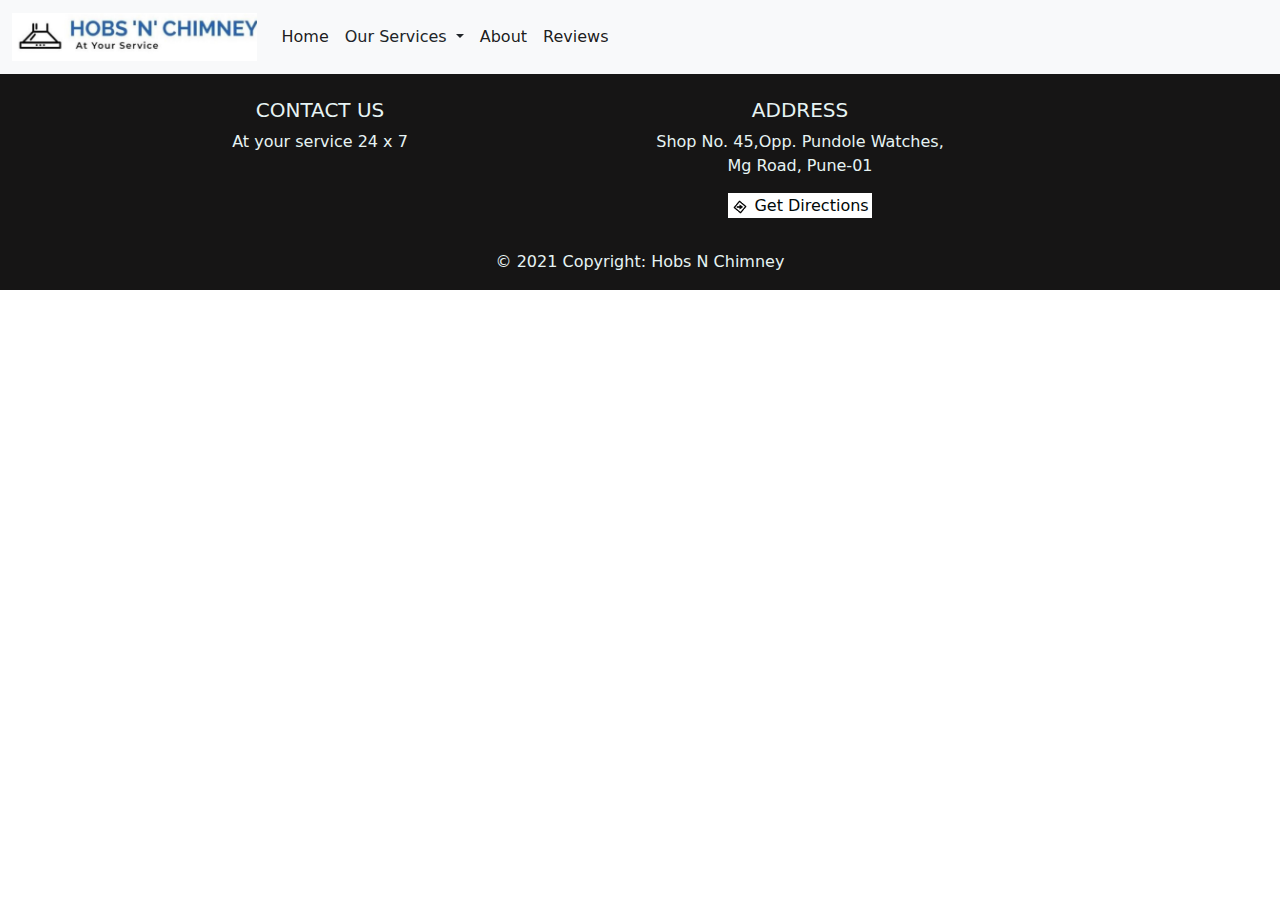
==== chimneyrepair.html @ dd70301f "2nd" ====
<!doctype html>
<html lang="en">

<head>

    <!-- Required meta tags -->
    <meta charset="utf-8">
    <meta name="viewport" content="width=device-width, initial-scale=1">

    <!-- Bootstrap CSS -->
    <link rel="stylesheet" href='static\style.css'>
    <link href="https://cdn.jsdelivr.net/npm/bootstrap@5.1.3/dist/css/bootstrap.min.css" rel="stylesheet"
        integrity="sha384-1BmE4kWBq78iYhFldvKuhfTAU6auU8tT94WrHftjDbrCEXSU1oBoqyl2QvZ6jIW3" crossorigin="anonymous">
    <link href="https://cdn.jsdelivr.net/npm/bootstrap@5.1.3/dist/css/bootstrap.min.css" rel="stylesheet"
        integrity="sha384-1BmE4kWBq78iYhFldvKuhfTAU6auU8tT94WrHftjDbrCEXSU1oBoqyl2QvZ6jIW3" crossorigin="anonymous">
    <link href="static\bootstrap.min.css" rel="stylesheet"
        integrity="sha384-wEmeIV1mKuiNpC+IOBjI7aAzPcEZeedi5yW5f2yOq55WWLwNGmvvx4Um1vskeMj0" crossorigin="anonymous">
    <title>Hobs N Chimney</title>

<body>
    <nav class=" navbar-expand-lg navbar-light bg-light navbar ">
        <div class="container-fluid">
            <a class="navbar-brand " href="http://192.168.29.2:5500/Dev-Cpp/c%20programing/index.html#"> <img
                    src="static\logo.jpeg" height="48px" alt=""></a>
            <button class="navbar-toggler" type="button" data-bs-toggle="collapse"
                data-bs-target="#navbarSupportedContent" aria-controls="navbarSupportedContent" aria-expanded="false"
                aria-label="Toggle navigation">
                <span class="navbar-toggler-icon"></span>
            </button>
            <div class="collapse navbar-collapse" id="navbarSupportedContent">
                <ul class="navbar-nav me-auto mb-2 mb-lg-0">
                    <li class="nav-item">
                        <a class="nav-link active" aria-current="page" href="index.html">Home</a>
                    </li>

                    <li class="nav-item dropdown">
                        <a class="nav-link dropdown-toggle text-dark" href="#" id="navbarDropdown" role="button"
                            data-bs-toggle="dropdown" aria-expanded="false">
                            Our Services
                        </a>
                        <ul class="dropdown-menu" aria-labelledby="navbarDropdown">
                            <li><a class="dropdown-item" href="chimneyrepair.html">Chimney</a></li>
                            <li><a class="dropdown-item" href="#">Gas Stove</a></li>
                            <li><a class="dropdown-item" href="#">Hob</a></li>
                            <li><a class="dropdown-item" href="#">Gas Pipelining</a></li>
                            <li>
                                <hr class="dropdown-divider">
                            </li>
                            <li><a class="dropdown-item" href="#">Home appliances</a></li>
                        </ul>
                    </li>
                    <li class="nav-item active">
                        <a class="nav-link active" id="abt" href="#aboutt">About</a>
                    </li>

                    <li class="nav-item active">
                        <a class="nav-link active" id="abt" href="#aboutt">Reviews</a>
                    </li>



                </ul>


            </div>
        </div>
    </nav>


<footer class="page-footer font-small pt-4">

    <!-- Footer Links -->
    <div class="container-fluid text-center text-md-left">
  
      <!-- Grid row -->
      <div class="row ">
  
        <!-- Grid column -->
        <div class="col-md-6 mt-md-0 mt-3">
  
          <!-- Content -->
          <h5 class="text-uppercase light">Contact us</h5>
          <p>At your service 24 x 7</p>
  
        </div>
        <!-- Grid column -->
  
      
  
        <!-- Grid column -->
        <div class="col-md-3 mb-md-0 mb-3">
  
          <!-- Links -->
          <h5 class="text-uppercase">Address</h5>
          <p>Shop No. 45,Opp. Pundole Watches, Mg Road, Pune-01</p>
          <ul class="list-unstyled">
            <li >
              <a href="https://www.google.com/maps/dir//CredoNX,+MG+Road,+Camp,+Pune,+Maharashtra/data=!4m6!4m5!1m1!4e2!1m2!1m1!1s0x3bc2c048ea663a97:0xab9d82b2119c4630?sa=X&ved=2ahUKEwjDpqn2oaX1AhVTgdgFHYoADhUQ9Rd6BAgNEAQ" class="direction"><img width="18" height="18" src="static\images.png" alt="">  Get Directions</a>
            </li>
    
  
        </div>
        <!-- Grid column -->
  
        <!-- Grid column -->

        <!-- Grid column -->
  
      </div>
      <!-- Grid row -->
  
    </div>
    <!-- Footer Links -->
  
    <!-- Copyright -->
    <div class="footer-copyright text-center py-3">© 2021 Copyright: Hobs N Chimney
      
    </div>
    <!-- Copyright -->
  
  </footer>
</body>

</html>
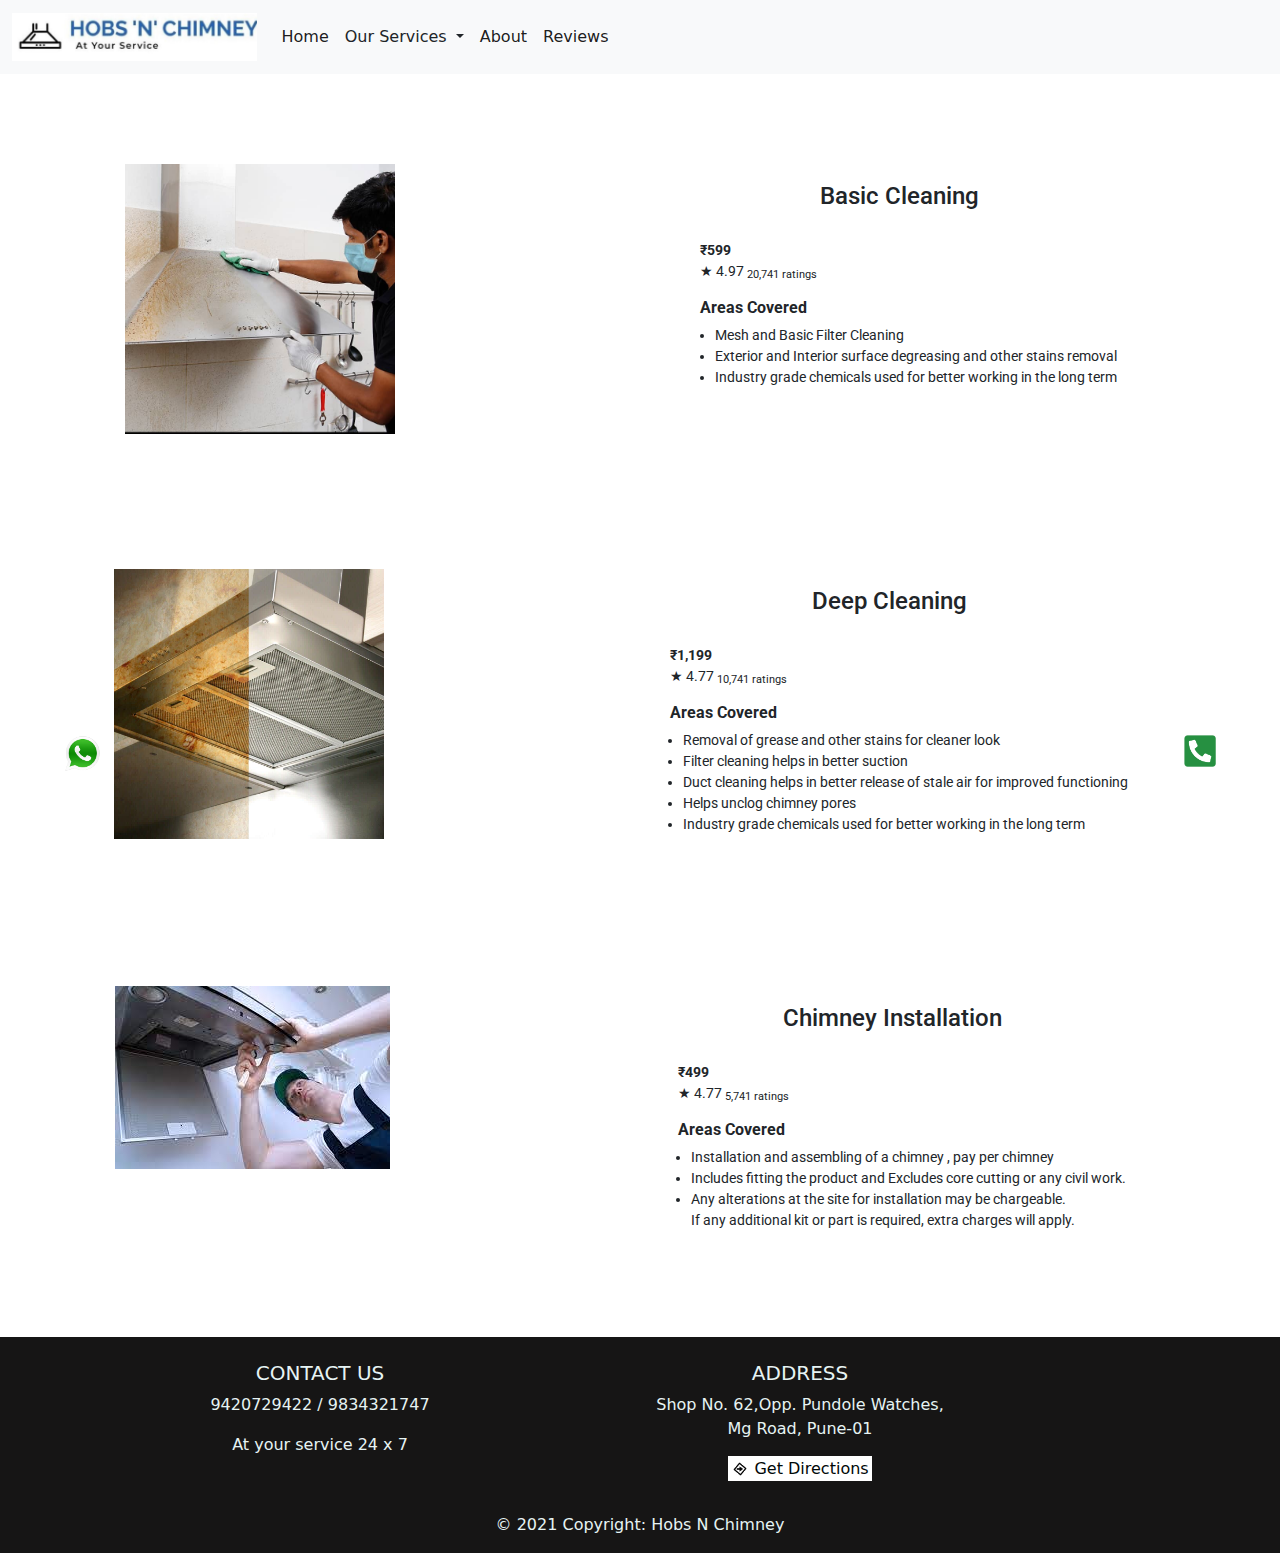
==== commit 0d4f3ddf: "ok" ====
--- a/chimneyrepair.html
+++ b/chimneyrepair.html
@@ -6,7 +6,11 @@
     <!-- Required meta tags -->
     <meta charset="utf-8">
     <meta name="viewport" content="width=device-width, initial-scale=1">
-
+    <link rel="preconnect" href="https://fonts.googleapis.com">
+    <link rel="preconnect" href="https://fonts.gstatic.com" crossorigin>
+    <link
+        href="https://fonts.googleapis.com/css2?family=Merriweather:wght@700&family=Montserrat&family=Roboto&display=swap"
+        rel="stylesheet">
     <!-- Bootstrap CSS -->
     <link rel="stylesheet" href='static\style.css'>
     <link href="https://cdn.jsdelivr.net/npm/bootstrap@5.1.3/dist/css/bootstrap.min.css" rel="stylesheet"
@@ -15,7 +19,19 @@
         integrity="sha384-1BmE4kWBq78iYhFldvKuhfTAU6auU8tT94WrHftjDbrCEXSU1oBoqyl2QvZ6jIW3" crossorigin="anonymous">
     <link href="static\bootstrap.min.css" rel="stylesheet"
         integrity="sha384-wEmeIV1mKuiNpC+IOBjI7aAzPcEZeedi5yW5f2yOq55WWLwNGmvvx4Um1vskeMj0" crossorigin="anonymous">
+    <link rel="shortcut icon" href="static\favicon-32x32.png" type="image/x-icon">
     <title>Hobs N Chimney</title>
+    <!-- Global site tag (gtag.js) - Google Analytics -->
+    <script async src="https://www.googletagmanager.com/gtag/js?id=UA-216951225-1">
+    </script>
+    <script>
+        window.dataLayer = window.dataLayer || [];
+        function gtag() { dataLayer.push(arguments); }
+        gtag('js', new Date());
+
+        gtag('config', 'UA-216951225-1');
+    </script>
+</head>
 
 <body>
     <nav class=" navbar-expand-lg navbar-light bg-light navbar ">
@@ -65,60 +81,164 @@
             </div>
         </div>
     </nav>
-
-
-<footer class="page-footer font-small pt-4">
-
-    <!-- Footer Links -->
-    <div class="container-fluid text-center text-md-left">
-  
-      <!-- Grid row -->
-      <div class="row ">
-  
-        <!-- Grid column -->
-        <div class="col-md-6 mt-md-0 mt-3">
-  
-          <!-- Content -->
-          <h5 class="text-uppercase light">Contact us</h5>
-          <p>At your service 24 x 7</p>
-  
-        </div>
-        <!-- Grid column -->
-  
-      
-  
-        <!-- Grid column -->
-        <div class="col-md-3 mb-md-0 mb-3">
-  
-          <!-- Links -->
-          <h5 class="text-uppercase">Address</h5>
-          <p>Shop No. 45,Opp. Pundole Watches, Mg Road, Pune-01</p>
-          <ul class="list-unstyled">
-            <li >
-              <a href="https://www.google.com/maps/dir//CredoNX,+MG+Road,+Camp,+Pune,+Maharashtra/data=!4m6!4m5!1m1!4e2!1m2!1m1!1s0x3bc2c048ea663a97:0xab9d82b2119c4630?sa=X&ved=2ahUKEwjDpqn2oaX1AhVTgdgFHYoADhUQ9Rd6BAgNEAQ" class="direction"><img width="18" height="18" src="static\images.png" alt="">  Get Directions</a>
-            </li>
-    
-  
-        </div>
-        <!-- Grid column -->
-  
-        <!-- Grid column -->
-
-        <!-- Grid column -->
-  
-      </div>
-      <!-- Grid row -->
-  
+    <div class="bigbox">
+
+        <div class="box">
+            <div class="iimg">
+                <img src="static\basic cleaning.jpeg" alt="">
+            </div>
+            <div class="textt">
+                
+                <h4 class="text-center ">Basic Cleaning</h4>
+                <br>
+                <span style="padding-left: 4%;"><b>₹599</b> </span>
+                <p style="padding-left: 4%;">&#9733; 4.97 <sub>20,741 ratings</sub></p>
+
+                
+
+                <h6 style="padding-left: 4%;"><b> Areas Covered</b></h6>
+                <ul>
+                    <li>Mesh and Basic Filter Cleaning</li>
+                    <li>Exterior and Interior surface degreasing and other stains removal</li>
+
+                    <li>Industry grade chemicals used for better working in the long term</li>
+                </ul>
+
+
+            </div>
+
+        </div>
+        <div class="box">
+            <div class="iimg">
+                <img src="static/deepcleaning.jpeg" alt="">
+            </div>
+            <div class="textt">
+                <h4 class="text-center ">Deep Cleaning</h4>
+            <br>
+                <span style="padding-left: 4%;"><b>₹1,199</b> </span>
+                <p style="padding-left: 4%;">&#9733; 4.77 <sub>10,741 ratings</sub></p>
+                <h6 style="padding-left: 4%;"><b> Areas Covered</b></h6>
+                <ul>
+                    <li>Removal of grease and other stains for cleaner look</li>
+                    <li>Filter cleaning helps in better suction</li>
+                    <li>Duct cleaning helps in better release of stale air for improved functioning</li>
+                    <li>Helps unclog chimney pores</li>
+                    <li>Industry grade chemicals used for better working in the long term</li>
+                </ul>
+
+
+            </div>
+
+        </div>
+        <div class="box">
+            <div class="iimg">
+                <img src="static/chirep.jpeg" alt="">
+            </div>
+            <div class="textt">
+                <h4 class="text-center ">Chimney Installation</h4>
+                
+                <br>
+                <span style="padding-left: 4%;"><b>₹499</b> </span>
+                <p style="padding-left: 4%;">&#9733; 4.77 <sub>5,741 ratings</sub></p>
+                <h6 style="padding-left: 4%;"><b> Areas Covered</b></h6>
+                <ul>
+                    <li>Installation and assembling of a chimney , pay per chimney</li>
+                    <li>Includes fitting the product and Excludes core cutting or any civil work. </li>
+                    <li>Any alterations at the site for installation may be chargeable. <br> If any additional kit or part is
+                        required, extra charges will apply.</li>
+                </ul>
+
+
+            </div>
+
+        </div>
+
     </div>
-    <!-- Footer Links -->
-  
-    <!-- Copyright -->
-    <div class="footer-copyright text-center py-3">© 2021 Copyright: Hobs N Chimney
-      
+
+
+
+
+
+
+    <div class="fixed-bottom sticky">
+        <div>
+            <a href="https://wa.me/%2B919420729422"><img width="37" height="37" src="static/whatsapp.png" alt=""></a>
+        </div>
+        <div> <a href="tel:9420729422"><img width="32" height="32" src="static/dial.png" alt=""></a>
+        </div>
     </div>
-    <!-- Copyright -->
-  
-  </footer>
+
+    <!-- Optional JavaScript; choose one of the two! -->
+    <!-- Footer -->
+
+    <!-- Footer -->
+    <!-- Option 1: Bootstrap Bundle with Popper -->
+    <script src="https://cdn.jsdelivr.net/npm/bootstrap@5.1.3/dist/js/bootstrap.bundle.min.js"
+        integrity="sha384-ka7Sk0Gln4gmtz2MlQnikT1wXgYsOg+OMhuP+IlRH9sENBO0LRn5q+8nbTov4+1p"
+        crossorigin="anonymous"></script>
+
+    <!-- Option 2: Separate Popper and Bootstrap JS -->
+    <!--
+    <script src="https://cdn.jsdelivr.net/npm/@popperjs/core@2.10.2/dist/umd/popper.min.js" integrity="sha384-7+zCNj/IqJ95wo16oMtfsKbZ9ccEh21eOz1HGyDuCQ6wgnyJNSYdrPa03rtR1zdB" crossorigin="anonymous"></script>
+    <script src="https://cdn.jsdelivr.net/npm/bootstrap@5.1.3/dist/js/bootstrap.min.js" integrity="sha384-QJHtvGhmr9XOIpI6YVutG+2QOK9T+ZnN4kzFN1RtK3zEFEIsxhlmWl5/YESvpZ13" crossorigin="anonymous"></script>
+    -->
+
+
+    <footer class="page-footer font-small pt-4">
+
+        <!-- Footer Links -->
+        <div class="container-fluid text-center text-md-left">
+
+            <!-- Grid row -->
+            <div class="row ">
+
+                <!-- Grid column -->
+                <div class="col-md-6 mt-md-0 mt-3">
+
+                    <!-- Content -->
+                    <h5 class="text-uppercase light">Contact us</h5>
+                    <p>9420729422 / 9834321747</p>
+                    <p>At your service 24 x 7</p>
+
+                </div>
+                <!-- Grid column -->
+
+
+
+                <!-- Grid column -->
+                <div class="col-md-3 mb-md-0 mb-3">
+
+                    <!-- Links -->
+                    <h5 class="text-uppercase">Address</h5>
+                    <p>Shop No. 62,Opp. Pundole Watches, Mg Road, Pune-01</p>
+                    <ul class="list-unstyled">
+                        <li>
+                            <a href="https://www.google.com/maps/dir//CredoNX,+MG+Road,+Camp,+Pune,+Maharashtra/data=!4m6!4m5!1m1!4e2!1m2!1m1!1s0x3bc2c048ea663a97:0xab9d82b2119c4630?sa=X&ved=2ahUKEwjDpqn2oaX1AhVTgdgFHYoADhUQ9Rd6BAgNEAQ"
+                                class="direction"><img width="18" height="18" src="static\images.png" alt=""> Get
+                                Directions</a>
+                        </li>
+
+
+                </div>
+                <!-- Grid column -->
+
+                <!-- Grid column -->
+
+                <!-- Grid column -->
+
+            </div>
+            <!-- Grid row -->
+
+        </div>
+        <!-- Footer Links -->
+
+        <!-- Copyright -->
+        <div class="footer-copyright text-center py-3">© 2021 Copyright: Hobs N Chimney
+
+        </div>
+        <!-- Copyright -->
+
+    </footer>
 </body>
 
 </html>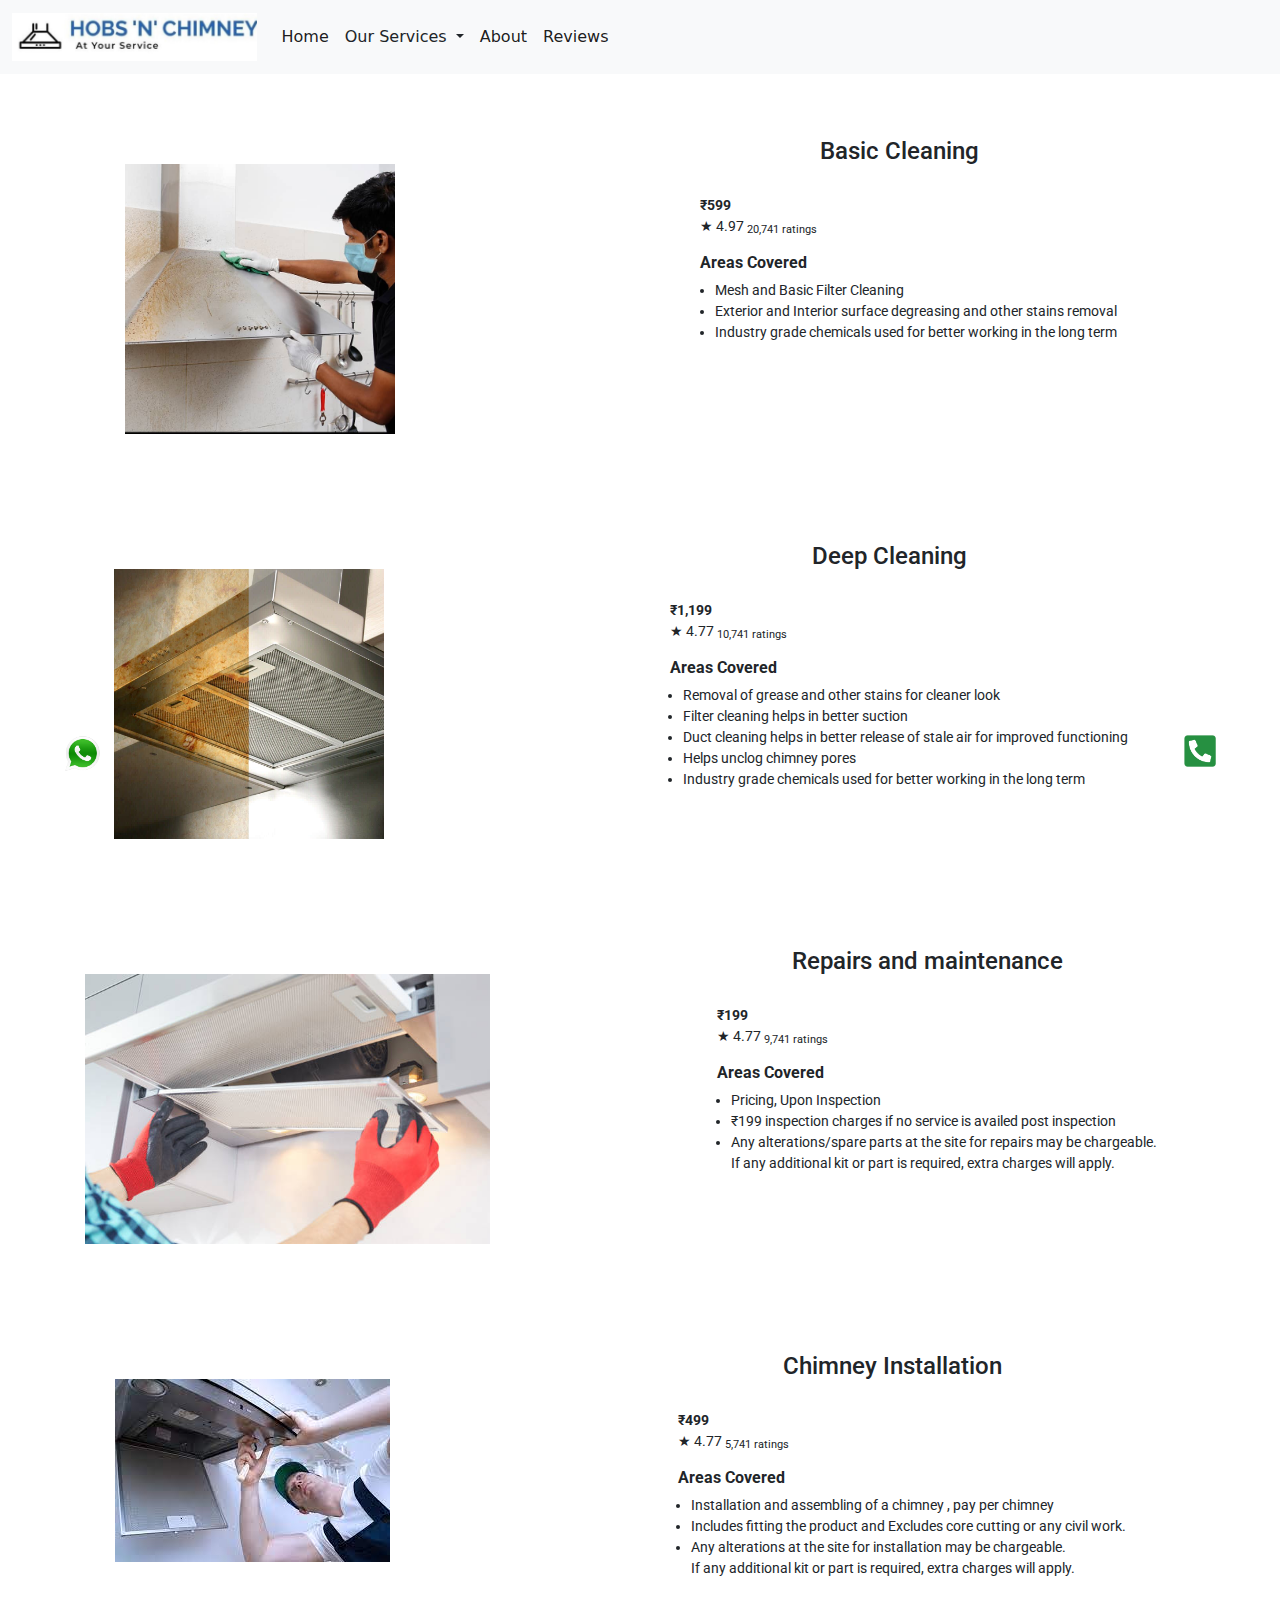
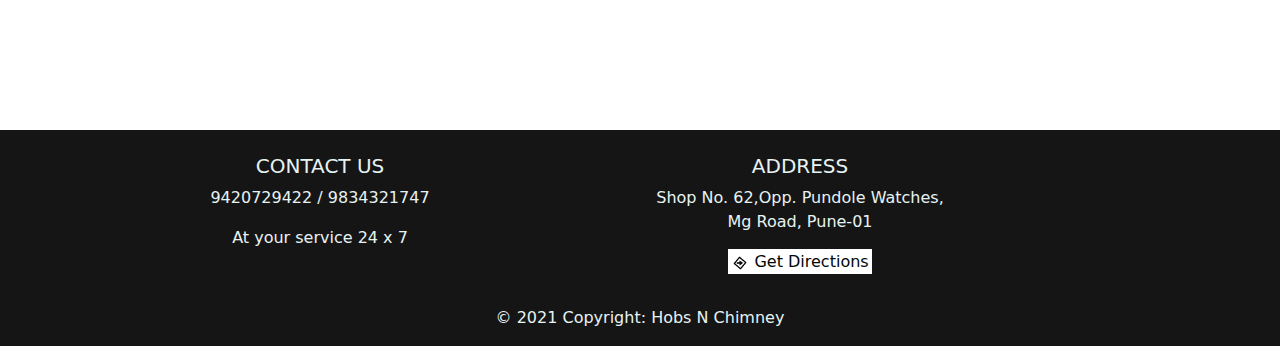
==== commit 6059518b: "ok" ====
--- a/chimneyrepair.html
+++ b/chimneyrepair.html
@@ -36,8 +36,7 @@
 <body>
     <nav class=" navbar-expand-lg navbar-light bg-light navbar ">
         <div class="container-fluid">
-            <a class="navbar-brand " href="http://192.168.29.2:5500/Dev-Cpp/c%20programing/index.html#"> <img
-                    src="static\logo.jpeg" height="48px" alt=""></a>
+            <a class="navbar-brand " href="index.html"> <img src="static\logo.jpeg" height="48px" alt=""></a>
             <button class="navbar-toggler" type="button" data-bs-toggle="collapse"
                 data-bs-target="#navbarSupportedContent" aria-controls="navbarSupportedContent" aria-expanded="false"
                 aria-label="Toggle navigation">
@@ -56,13 +55,13 @@
                         </a>
                         <ul class="dropdown-menu" aria-labelledby="navbarDropdown">
                             <li><a class="dropdown-item" href="chimneyrepair.html">Chimney</a></li>
-                            <li><a class="dropdown-item" href="#">Gas Stove</a></li>
-                            <li><a class="dropdown-item" href="#">Hob</a></li>
-                            <li><a class="dropdown-item" href="#">Gas Pipelining</a></li>
+                            <li><a class="dropdown-item" href="gasstoverepair.html">Gas Stove</a></li>
+                           
+                            <li><a class="dropdown-item" href="pipe.html">Gas Pipelining</a></li>
                             <li>
                                 <hr class="dropdown-divider">
                             </li>
-                            <li><a class="dropdown-item" href="#">Home appliances</a></li>
+                            <li><a class="dropdown-item" href="sales.html">Home appliances</a></li>
                         </ul>
                     </li>
                     <li class="nav-item active">
@@ -124,6 +123,28 @@
                     <li>Duct cleaning helps in better release of stale air for improved functioning</li>
                     <li>Helps unclog chimney pores</li>
                     <li>Industry grade chemicals used for better working in the long term</li>
+                </ul>
+
+
+            </div>
+
+        </div>
+        <div class="box">
+            <div class="iimg">
+                <img src="static/repair.jpg" alt="">
+            </div>
+            <div class="textt">
+                <h4 class="text-center ">Repairs and maintenance</h4>
+                
+                <br>
+                <span style="padding-left: 4%;"><b>₹199</b> </span>
+                <p style="padding-left: 4%;">&#9733; 4.77 <sub>9,741 ratings</sub></p>
+                <h6 style="padding-left: 4%;"><b> Areas Covered</b></h6>
+                <ul>
+                    <li>Pricing, Upon Inspection</li>
+                    <li>₹199 inspection charges if no service is availed post inspection</li>
+                    <li>Any alterations/spare parts at the site for repairs may be chargeable. <br> If any additional kit or part is
+                        required, extra charges will apply.</li>
                 </ul>
 
 
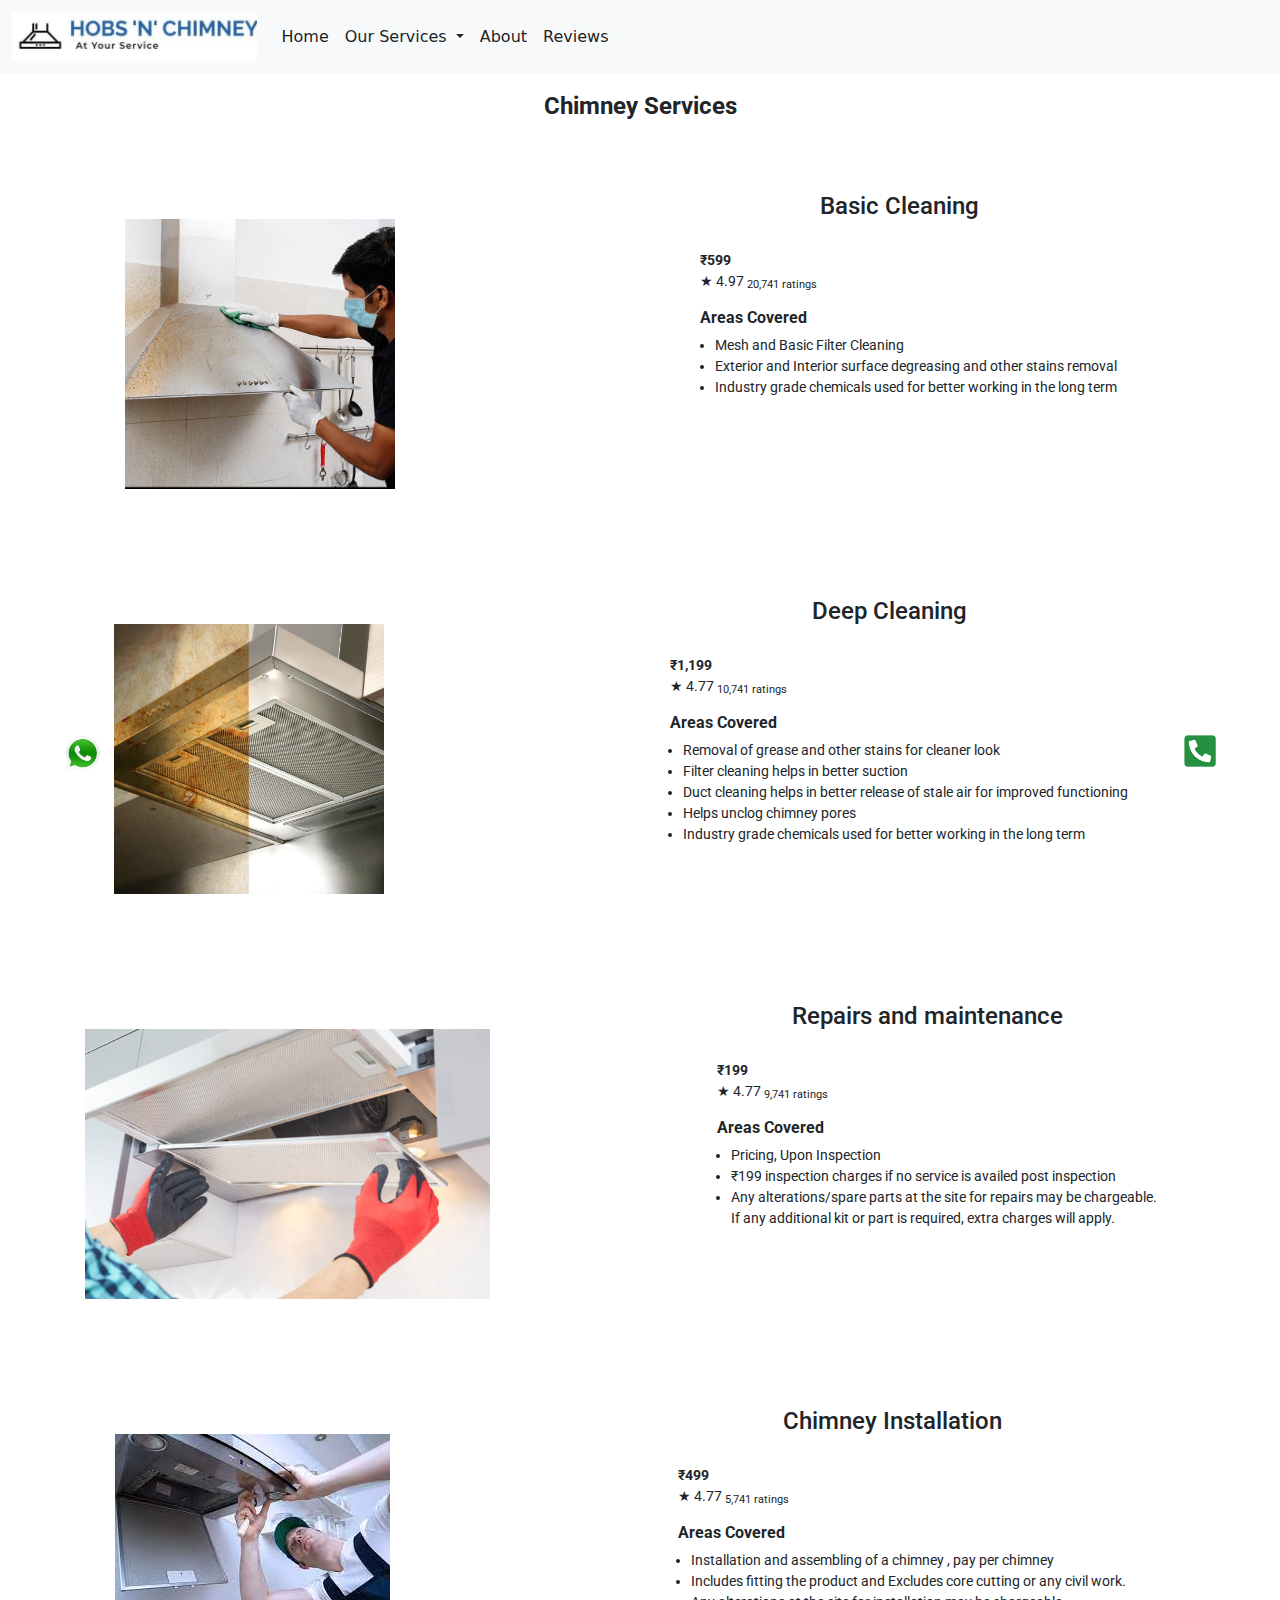
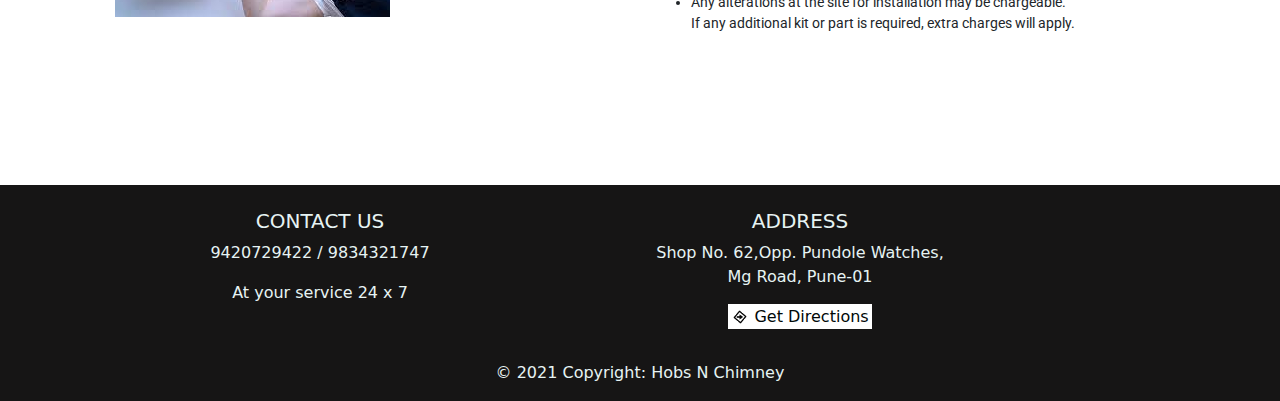
==== commit 926dd285: "ok" ====
--- a/chimneyrepair.html
+++ b/chimneyrepair.html
@@ -80,6 +80,7 @@
             </div>
         </div>
     </nav>
+    <h4 class="text-center titles"> <b> Chimney Services</b></h4>
     <div class="bigbox">
 
         <div class="box">
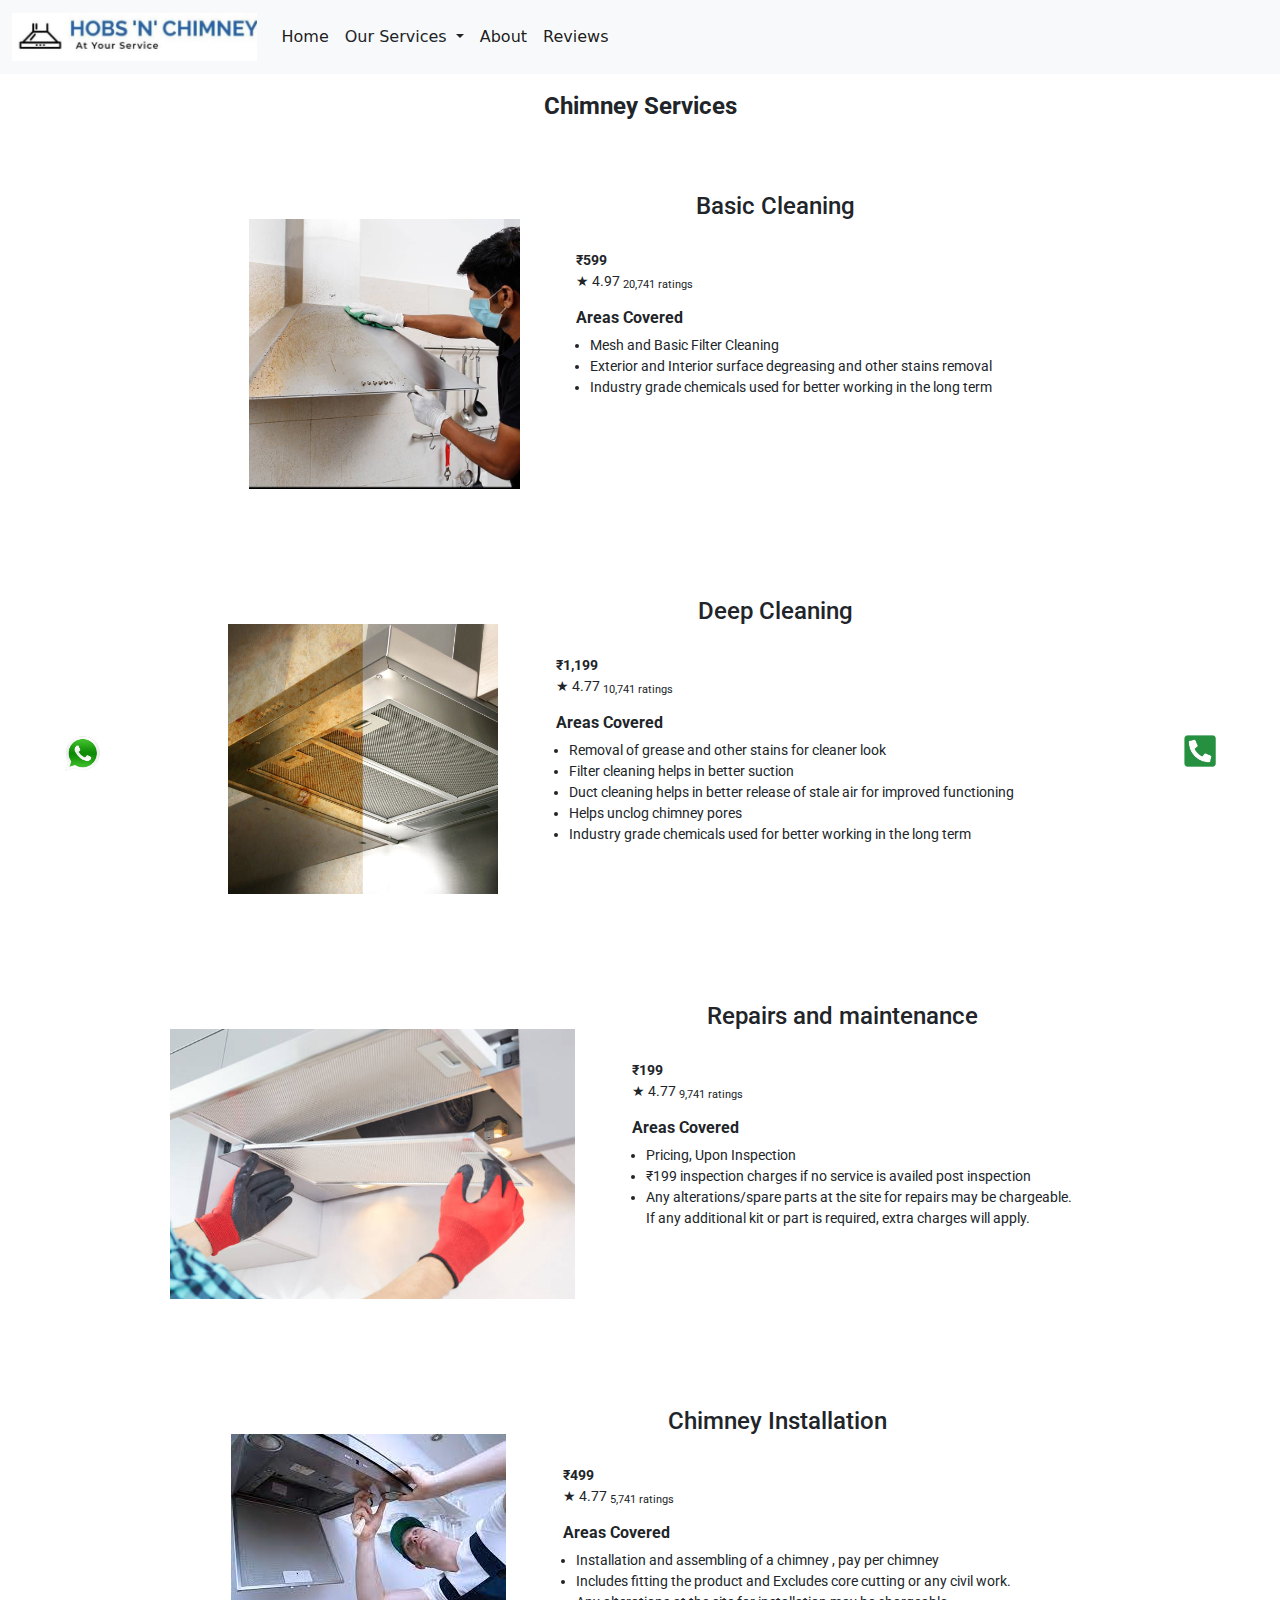
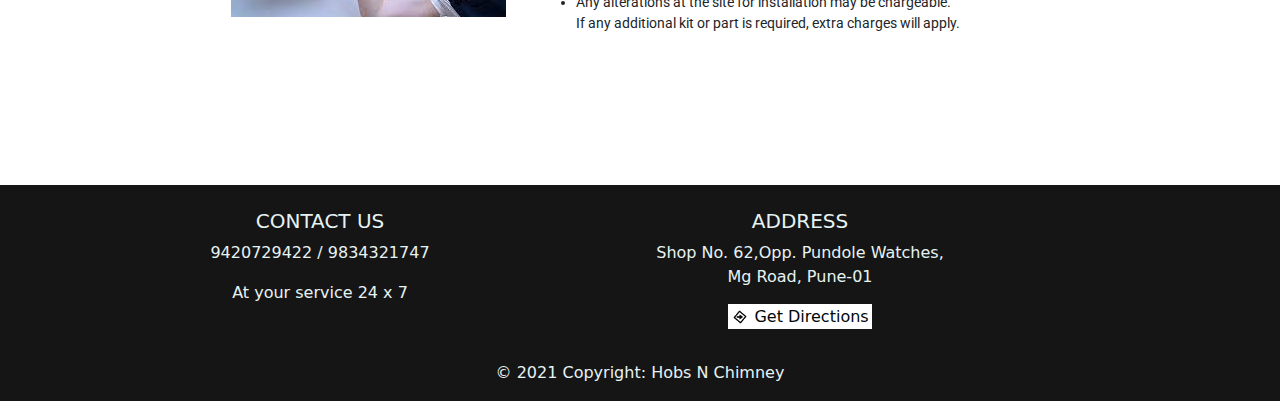
==== commit 84b64c1a: "sales added" ====
--- a/chimneyrepair.html
+++ b/chimneyrepair.html
@@ -12,7 +12,7 @@
         href="https://fonts.googleapis.com/css2?family=Merriweather:wght@700&family=Montserrat&family=Roboto&display=swap"
         rel="stylesheet">
     <!-- Bootstrap CSS -->
-    <link rel="stylesheet" href='static\style.css'>
+    <link rel="stylesheet" href='static\style.css?ver=2.2'>
     <link href="https://cdn.jsdelivr.net/npm/bootstrap@5.1.3/dist/css/bootstrap.min.css" rel="stylesheet"
         integrity="sha384-1BmE4kWBq78iYhFldvKuhfTAU6auU8tT94WrHftjDbrCEXSU1oBoqyl2QvZ6jIW3" crossorigin="anonymous">
     <link href="https://cdn.jsdelivr.net/npm/bootstrap@5.1.3/dist/css/bootstrap.min.css" rel="stylesheet"
